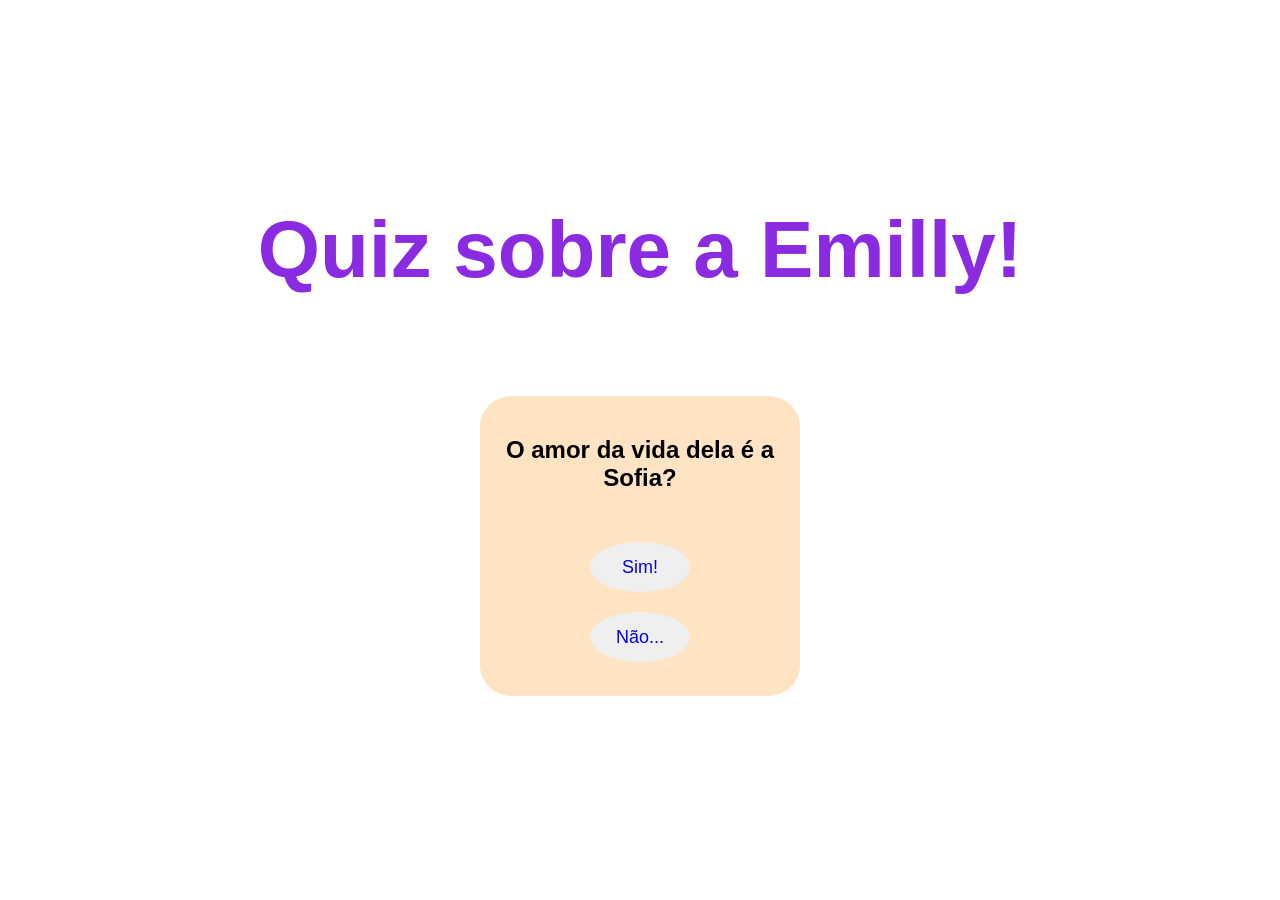
==== index.html @ c8f94ddf "soso" ====
<!DOCTYPE html>
<html lang="pt-br">
<head>
    <meta charset="UTF-8">
    <meta name="viewport" content="width=device-width, initial-scale=1.0">
    <link rel="stylesheet" href="style.css">
    <title>Quiz!!!</title>
</head>
<body>
    <h1>Quiz sobre a Emilly!</h1>

    <div class="pergunta">
    <h2 id="sera">O amor da vida dela é a Sofia?</h2>

    <button><a href="amor.html">Sim!</a></button>
    <button><a href="errou.html">Não...</a></button>
    </div>
</body>
</html>
---- style.css ----
* {
  margin: 0;
  padding: 0;
  border: 0;
  box-sizing: border-box;
  vertical-align: baseline;
}

body {
    font-family: Arial, Helvetica, sans-serif;
    display: flex;
    flex-direction: column; 
    align-items: center;    
    justify-content: center; 
    min-height: 100vh;      
    margin: 0;
    text-align: center;     
}

h1{
    color: blueviolet;
    text-align: center;
    font-size: 5rem;
    margin-bottom: 100px;
}

.pergunta{
    background-color: bisque;
    border-radius: 10%;
    height: 300px;
    width: 25%;
}

#sera{
    margin-top: 40px;
    margin-bottom: 40px;
}

button{
    border-radius: 50%;
    height: 50px;
    width: 100px;
    margin-block: 10px;
    margin-left: 50px;
    margin-right: 50px;
}

a{
    text-decoration: none;
    font-size: large;
}

#errou{
    border-radius: 50%;
    height: 50px;
    width: 200px;
}
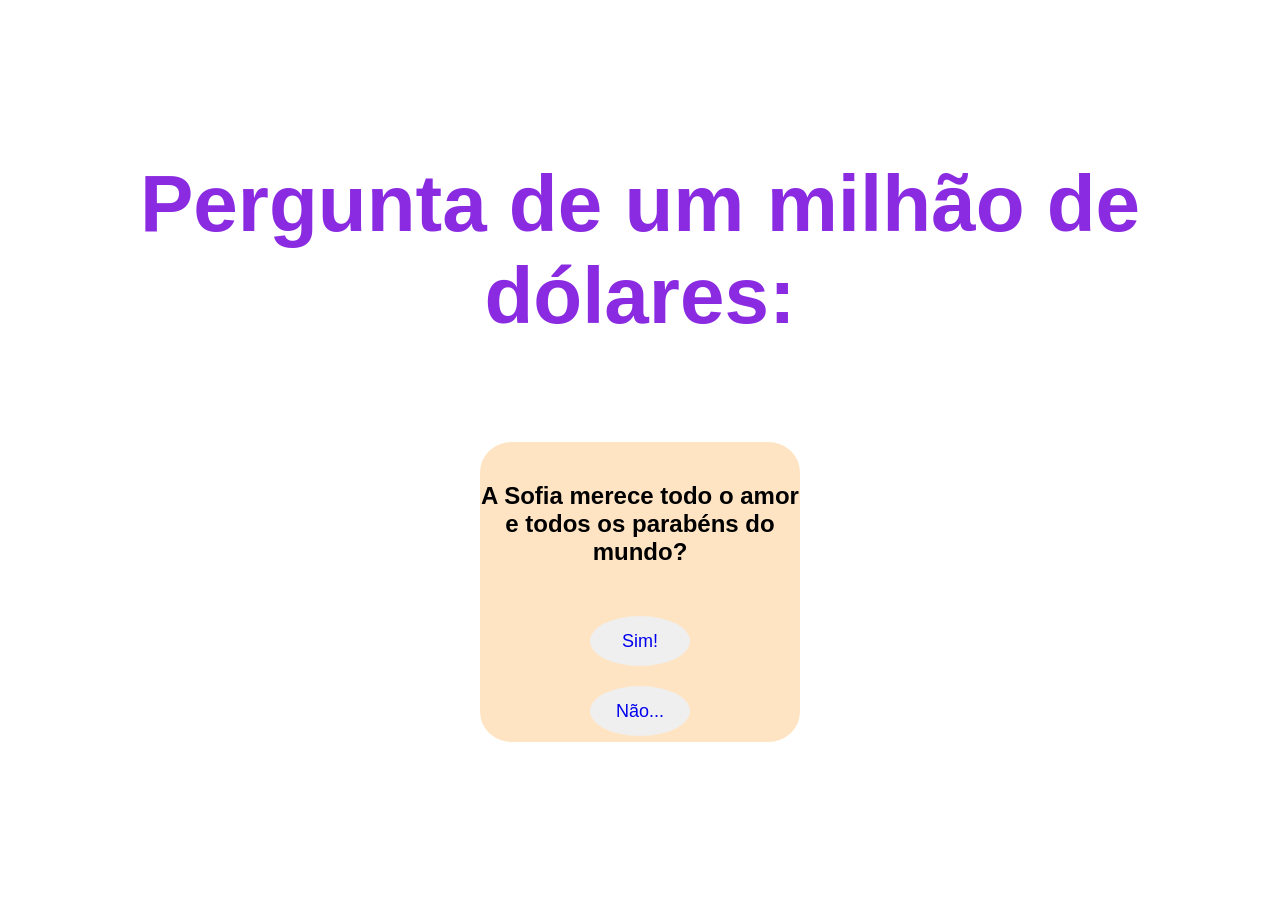
==== commit 46ead1da: "mudança de última hora pra focar nela e não em mim *-*" ====
--- a/index.html
+++ b/index.html
@@ -4,13 +4,13 @@
     <meta charset="UTF-8">
     <meta name="viewport" content="width=device-width, initial-scale=1.0">
     <link rel="stylesheet" href="style.css">
-    <title>Quiz!!!</title>
+    <title>Parabéns!!!</title>
 </head>
 <body>
-    <h1>Quiz sobre a Emilly!</h1>
+    <h1>Pergunta de um milhão de dólares: </h1>
 
     <div class="pergunta">
-    <h2 id="sera">O amor da vida dela é a Sofia?</h2>
+    <h2 id="sera">A Sofia merece todo o amor e todos os parabéns do mundo?</h2>
 
     <button><a href="amor.html">Sim!</a></button>
     <button><a href="errou.html">Não...</a></button>
